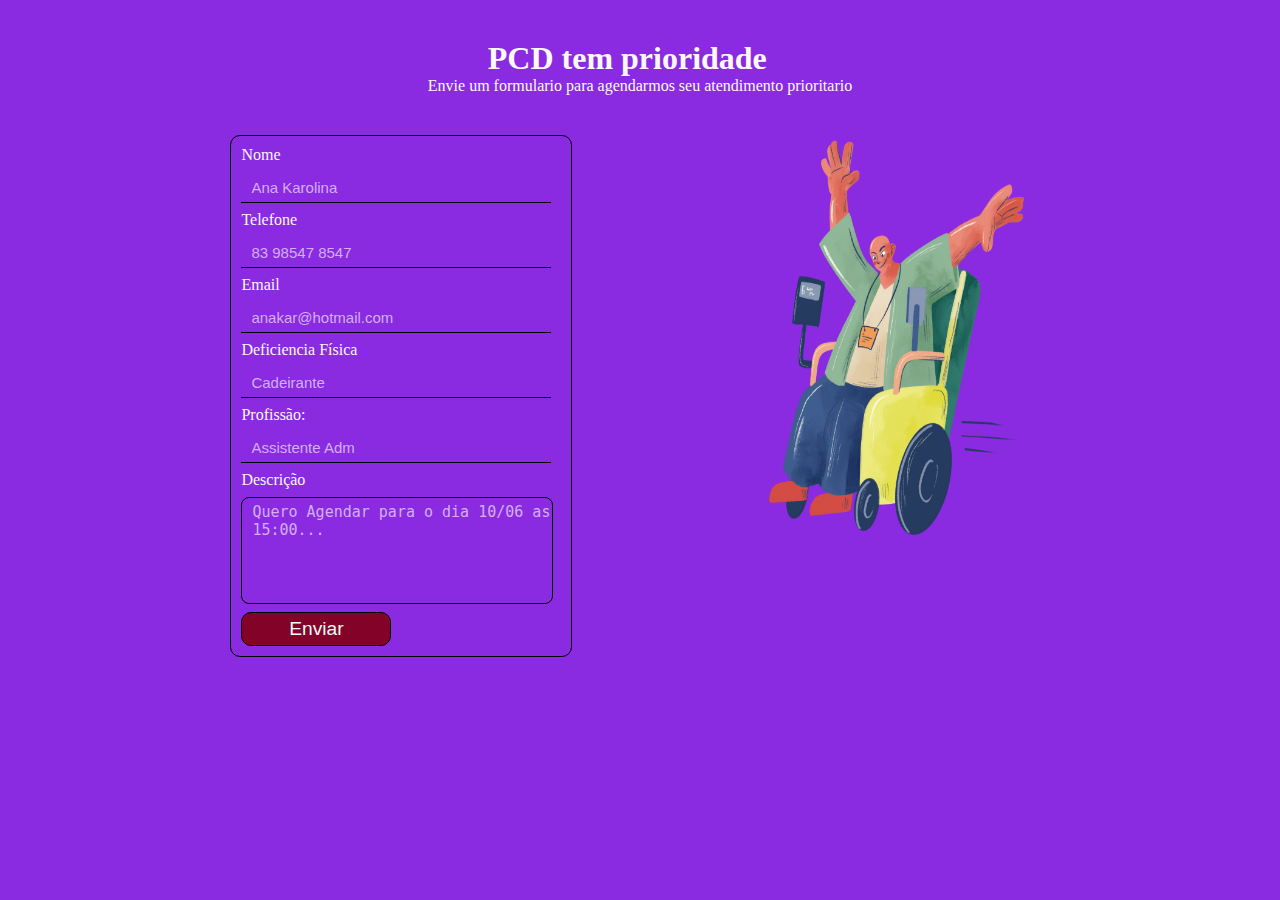
==== index.html @ 5cfa2bcd "first commit" ====
<!DOCTYPE html>
<html lang="pt-br">
<head>
  <meta charset="UTF-8">
  <meta name="viewport" content="width=device-width, initial-scale=1.0">
  <link rel="stylesheet" href="https://cdnjs.cloudflare.com/ajax/libs/font-awesome/5.15.4/css/all.min.css" integrity="sha512..." crossorigin="anonymous" />
  <!-- GOOGLE FONTS -->
  <link rel="preconnect" href="https://fonts.googleapis.com">
  <link rel="preconnect" href="https://fonts.gstatic.com" crossorigin>
  <link href="https://fonts.googleapis.com/css2?family=Poppins:ital,wght@0,100;0,200;0,300;0,400;0,500;0,600;0,700;0,800;0,900;1,100;1,200;1,300;1,400;1,500;1,600;1,700;1,800;1,900&display=swap" rel="stylesheet">
  <!--  FIM GOOGLE FONTS -->
  <!--  CSS ESTILO PADRÃO -->
  <link href="./style.css" rel="stylesheet">
  <!--  fIM CSS ESTILO PADRÃO -->
  <link rel="icon" href="../img/icons/logo.preto.png" type="image/x-icon">
  <title>PCD Tem Prioridade</title>
</head>
<body>
  
  <main>
    <div class="title">
        <h1>PCD tem prioridade</h1>
        <p>Envie um formulario para agendarmos seu atendimento prioritario</p>
    </div>
    
    <div class="box-forms slider-left">

        <div class="form-contact">
        <form class="form" action="https://formsubmit.co/sinecg8@gmail.com"​ method="POST">
          <label for="nome">Nome</label>
          <input type="text" name="nome" placeholder="Ana Karolina" required>

          <label for="nome">Telefone</label>
          <input type="tel" name="nome" placeholder="83 98547 8547" required>

          <label for="email">Email</label>
          <input type="email" name="email" placeholder="anakar@hotmail.com" required>

          <label for="nome">Deficiencia Física</label>
          <input type="" name="deficiencia" placeholder="Cadeirante" required>

          <label for="assunto">Profissão:</label>
          <input type="text" name="assunto" placeholder="Assistente Adm" required>

          <label for="descricao">Descrição</label>
          <textarea name="menssagem" id="#" cols="30" rows="10" placeholder="Quero Agendar para o dia 10/06 as 15:00..." required></textarea>
          <button type="submit" class="btn-enviar"> Enviar </button>

          <input type="text" name="honeypot" style="display:none">
          <input type="hidden" name="_subject" value="Novo envio!">
          <input type="hidden" name="_next" value="http://127.0.0.1:5500/confirmacao.html">
          <input type="hidden" name="_captcha" value="false">
        </form>
      </div>  <!-- ----- FIM FORM CONTACT-->

      <img class="img-aside" src="./img/Global Accessibility Awareness Day Accessible Instagram Post in Purple Green Illustrative Style.png" alt="">
    </div> <!-- FIM BOX FORM -->
     
 
  </main>
</body>
</html>
---- style.css ----
*{
    margin: 0;
    padding: 0;
  }
  
  body {
    height: 100%;
    background-color: #8A2BE2;
  }
  
  .section-enviado {
    display: flex;
    align-items: center;
    justify-content: center;
    flex-direction: column;
    position: absolute;
    left: 50%;
    top: 50%;
    transform: translate(-50%, -50%);
    animation: confirm 1s forwards;
    filter: blur(15px);
  }
  
  @keyframes confirm {
    to {
      top: 45%; /* move para a posição superior 0 (dentro do contêiner) */
      filter: blur(0px);
    }
  }
  
  .FormEnviado-title {
    font-size: 2rem;
    color: #f8f8f8;
    text-align: center;
  }
  
  .buttoncontentmain {
    display: block;
    margin: 20px auto;
    width: 150px;
    padding: 10px;
    border-radius: 10px;
    background-color:#820327;
    font-size: 1.2rem;
    box-shadow: none;
    border: '#000' 1px solid;
    color: #f8f8f8;
    margin-bottom: 30px;
    text-decoration: none;
  
  }
  
  @keyframes anime-button {
    0% {
      transform: scale(1);
    } 
    100% {
      transform: scale(1.05);
    }
  }
  
  .buttoncontentmain:hover {
    color: #f8f8f8;
    background-color: #c30606;
    transition: 0.9s;
    animation-name: anime-button;
    animation-duration: .5s;
    animation-timing-function: ease-in-out;
    animation-iteration-count: infinite;
    animation-direction: alternate;
  }
  
  
  /* --------------------------------------START IN THE MAIN ------------------------------*/
  
  
  main {
    width: 80%;
    display: flex;
    flex-direction: column;
    margin: 0 auto;
    padding-top: 40px;
  }
  

  .title {
    text-align: center;
    margin: 0 auto;
    margin-bottom: 40px;
    color: #f9f9f9;
  }

  .title h1 {
    position: relative;
    left: -3%;
    color: #f9f9f9;
  }


  .box-forms {
    width: 80%;
    margin: 0 auto;
    margin-bottom: 40px;
    display: flex;
    justify-content: space-between;
    align-items: start;
    
  }
  
  
  .form-contact {
    width: 330px;
    text-align:justify;
    padding-inline: 10px;
    border: #000 1px solid;
    padding: 10px 0 10px 10px;
    border-radius: 10px;
  }
  
  .img-aside {
    width: 40%;
    height: 400px;
  }
  
  
  .form {
    display: flex;
    flex-direction: column;
    gap: 8px;
  }
  
  .form input {
    width: 300px;
    height: 30px;
    background-color: transparent;
    border: none;
    border-bottom: #000 solid 1px;
    font-size: 15px;
    color: #f8f8f8;
    padding-left: 10px;
    outline: none;
  }
  
  input[type="number"]::-webkit-inner-spin-button,
  input[type="number"]::-webkit-outer-spin-button {
    -webkit-appearance: none;
    margin: 0;
  }
  
  .form label {
    color: #f8f8f8;
  }
  
  ::placeholder {
    color: #ffffffa0;
  }
  
  .form textarea {
    width: 300px;
    height: 100px;
    background-color: transparent;
    border: #000 solid 1px;
    font-size: 15px;
    color: #f8f8f8;
    padding: 5px 0 0 10px;
    border-radius: 8px;
    outline: none;
    resize: none;
  }
  
  .btn-enviar {
    width: 150px;
    padding: 5px 10px;
    border-radius: 10px;
    background-color: #820327;
    font-size: 1.2rem;
    box-shadow: none;
    border: #000 1px solid;
    color: #f8f8f8;
    cursor: pointer;
  }
  
  .btn-enviar:hover {
    color: #f8f8f8;
    background-color: #c30606;
  }
  
  
  /*---------------------------- START THE FORM OF THE WORK WITH US -------------*/
  
  
  .form select {
    width: 300px;
    height: 30px;
    background-color: transparent;
    border: none;
    border-bottom: #000 solid 1px;
    font-size: 15px;
    color: #f8f8f8;
    padding-left: 10px;
    outline: none;
  }
  
  option {
    width: 300px;
    background-color: #820327;
    border-bottom: #000 solid 2px;
    font-size: 15px;
    color: #f8f8f8;
    padding-left: 10px;
  }

  
  /* ---------------------- RESPONSIVIDADE --------------------------*/ 
  
  
  @media (min-width: 320px) and (max-width: 727px) {
    main {
        width: 100%;
        display: flex;
        flex-direction: column;
        padding-top: 40px;
      }
      
    
      .title {
        text-align: center;
      }
    
      .title h1 {
        text-align: center;
      }
    
    
      .box-forms {
        width: 100%;
        margin-bottom: 40px;
        display: flex;
        flex-direction: column-reverse;
      }
      
      
      .form-contact {
        margin: 0 auto;
      }
      
      .img-aside {
        margin: 0 auto;
        width: 80%;
        height: 300px;
        top: 0;
        margin-bottom: 40px;
      }
    }
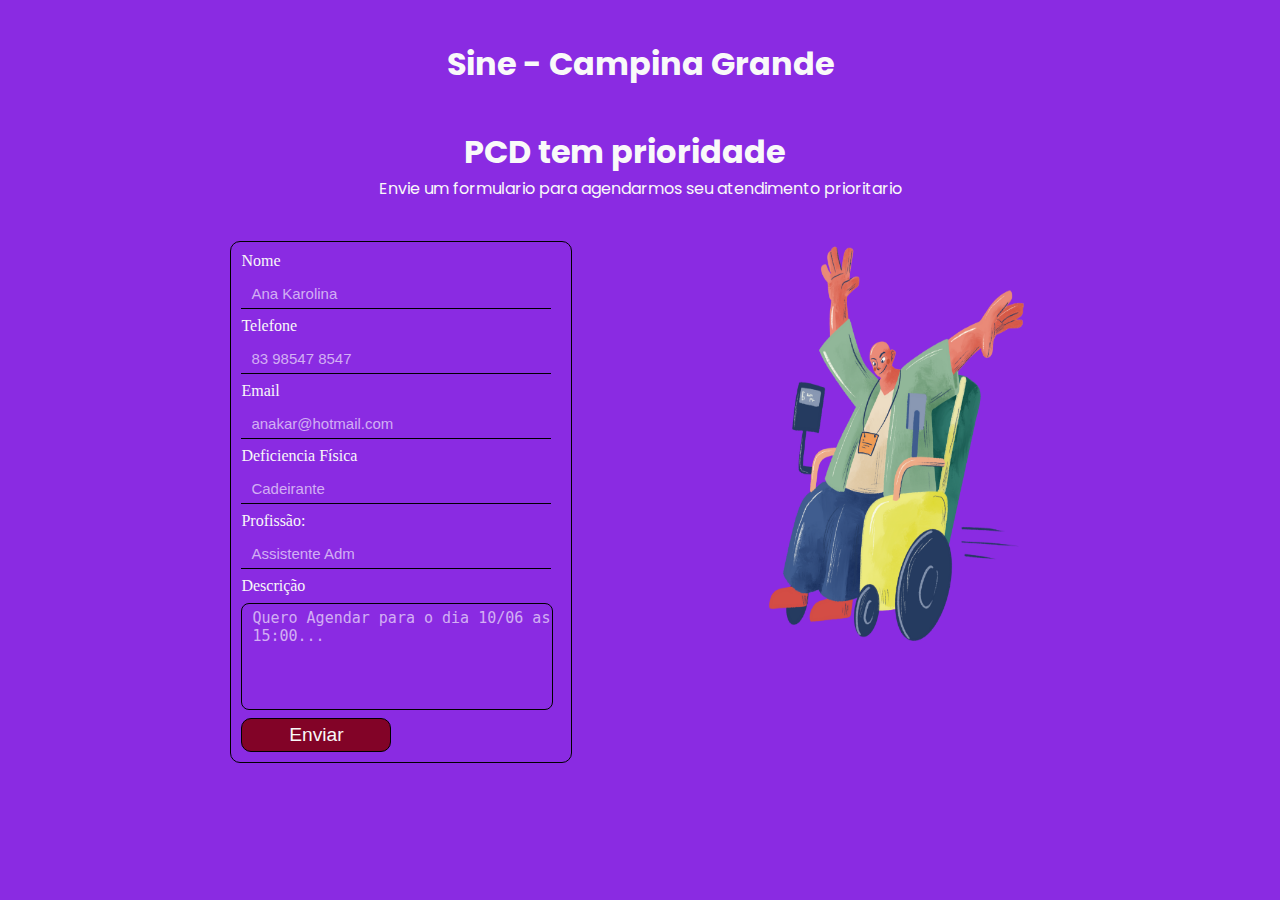
==== commit a3f45ea9: "inserir um title" ====
--- a/index.html
+++ b/index.html
@@ -18,6 +18,7 @@
 <body>
   
   <main>
+    <h1 class="title">Sine - Campina Grande</h1>
     <div class="title">
         <h1>PCD tem prioridade</h1>
         <p>Envie um formulario para agendarmos seu atendimento prioritario</p>
--- a/style.css
+++ b/style.css
@@ -81,6 +81,12 @@
     margin: 0 auto;
     padding-top: 40px;
   }
+
+  .title-principal {
+    margin-bottom: 40px;
+    color: #f9f9f9;
+    font-family: poppins;
+  }
   
 
   .title {
@@ -88,6 +94,7 @@
     margin: 0 auto;
     margin-bottom: 40px;
     color: #f9f9f9;
+    font-family: poppins;
   }
 
   .title h1 {
